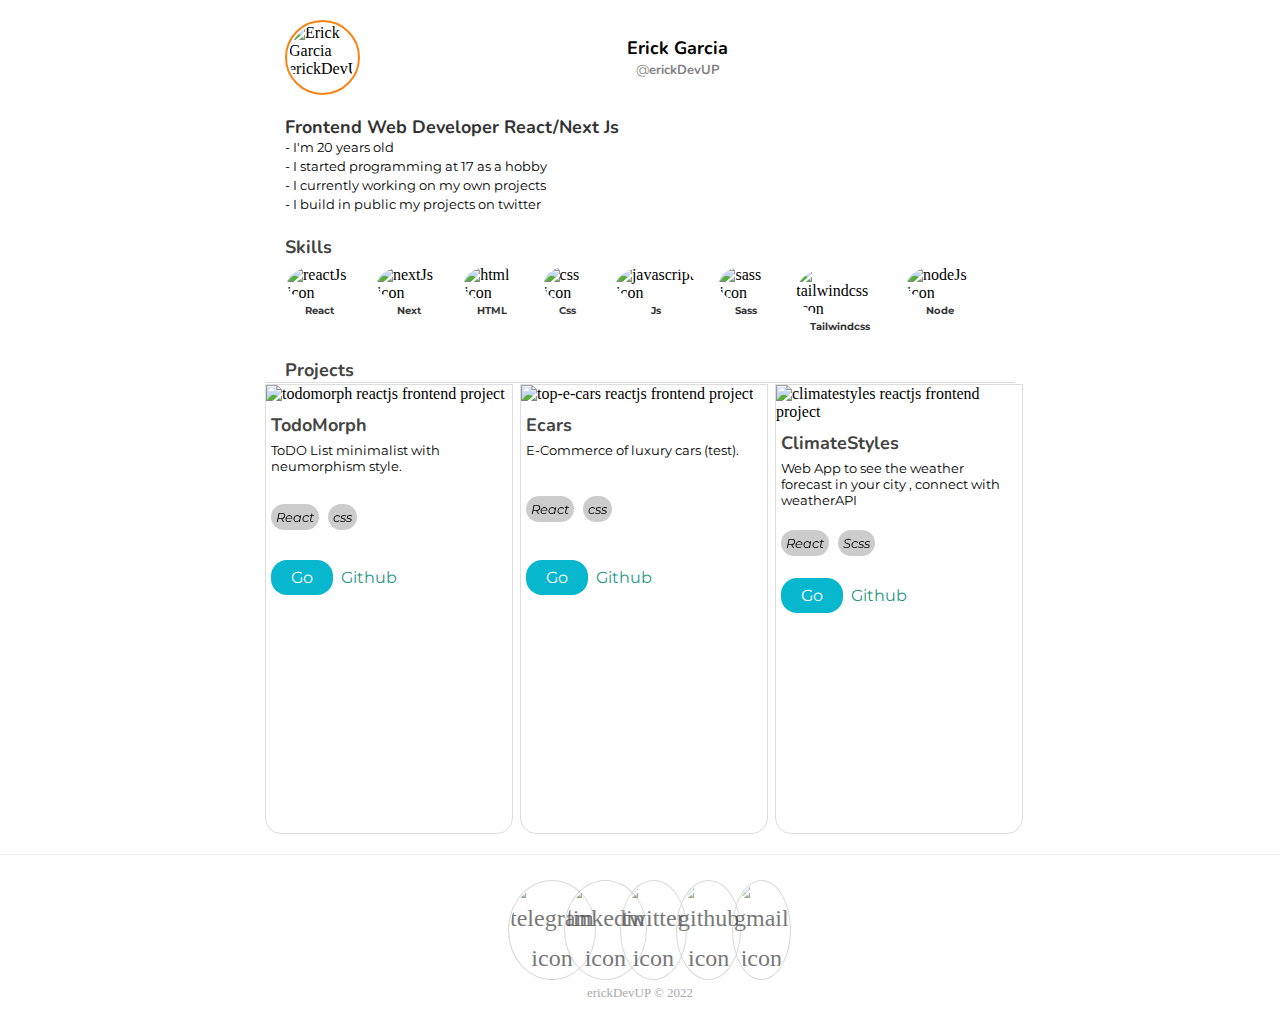
==== src/index.html @ c4a191a3 "upload my portfolio" ====
<!DOCTYPE html>
<html lang="en">
  <head>
    <meta charset="UTF-8" />
    <meta name="viewport" content="width=device-width, initial-scale=1.0" />
    <meta name="description" content="I'm Erick Garcia aka erickDevUP, I'm frontend web developer with react and nextJs ">
    <meta name="keywords" content="erickDevUP"/>
    <meta name='copyright' content="erickDevUP">
    <meta name='author' content="erickDevUP">
    <meta name='robots' content="index"/>
    <meta name='robots' content="follow">

    <meta property="og:type" content="website">
    <meta property="og:url" content="https://erickdevup.netlify.app">
    <meta property="og:title" content="erickDevUP">
    <meta property="og:description" content="I'm Erick Garcia aka erickDevUP, I'm frontend web developer with react and nextJs">
    <meta property="og:image" content="https://erickdevup.netlify.app/assets/I.jpg">

    <meta property="twitter:card" content="summary_large_image"/>
    <meta property="twitter:url" content="https://erickdevup.netlify.app">
    <meta property="twitter:site" content="@erickdevup"/>
    <meta property="twitter:title" content="Erick Garcia"/>
    <meta property="twitter:description" content="Soy frontend web developer 😁
    React  😍"/>
    <meta property="twitter:image" content="https://erickdevup.netlify.app/assets/I.jpg"/>


    <meta http-equiv="X-UA-Compatible" content="ie=edge" />
    <link href="https://emoji-css.afeld.me/emoji.css" rel="stylesheet">

    <link rel="stylesheet" href="styles.css" />

    <link rel="apple-touch-icon" sizes="180x180" href="https://erickdevup.netlify.app/assets/ih.ico">

    <link rel="preconnect" href="https://fonts.googleapis.com">
    <link rel="preconnect" href="https://fonts.gstatic.com" crossorigin>
    <link href="https://fonts.googleapis.com/css2?family=Nunito:wght@400&display=swap" rel="stylesheet">
    <link href="https://fonts.googleapis.com/css2?family=Montserrat:wght@300&display=swap" rel="stylesheet"> 
    
    <link rel="icon" type="image/svg+xml" href="https://erickdevup.netlify.app/assets/ih.ico" />
    
    <title>erickDevUP</title>
  </head>

  <body>
    <main>
      <section class="myInfo">
        <div class="divPincipalInfo">
          <img class="photo" src="https://erickdevup.netlify.app/assets/I.jpg" alt="Erick Garcia erickDevUP" />

          <div class="divNames">
            <h1>Erick Garcia</h1>
            <span>@</span><h1 class="namePerfil">erickDevUP</h1>
          </div>
        </div>

        <div class="divMyself">
          <h2>Frontend Web Developer React/Next Js</h2>
          <ul>
            <li>- I'm 20 years old <i class="em em-adult" aria-role="presentation" aria-label="ADULT"></i></li>
            <li>- I started programming at 17 as a hobby <i class="em em-clock12" aria-role="presentation" aria-label="CLOCK FACE TWELVE OCLOCK"></i></li>            
            <li>- I currently working on my own projects <i class="em em-computer" aria-role="presentation" aria-label="PERSONAL COMPUTER"></i></li>
            <li>- I build in public my projects on twitter <i class="em em-iphone" aria-role="presentation" aria-label="MOBILE PHONE"></i></li>
            <!--<li>-  <i class="em em-black_square_button" aria-role="presentation" aria-label="BLACK SQUARE BUTTON"></i><i class="em em-chains" aria-role="presentation" aria-label=""></i><i class="em em-black_square_for_stop" aria-role="presentation" aria-label=""></i></li>-->
          </ul>
        </div>
      </section>

      <section class="mySkills">
        <h3>Skills</h3>
        <div class="containerSkills">
          <div class="divSkills">
            <img src="https://erickdevup.netlify.app/assets/reactjs.png" alt="reactJs icon" />

            <a href="https://reactjs.org/" target="_blank" rel="noopener noreferrer"><h4>React</h4></a>
          </div>
          <div class="divSkills">
            <img src="https://erickdevup.netlify.app/assets/nextjs.png" alt="nextJs icon" />

            <a href="https://nextjs.org/" target="_blank" rel="noopener noreferrer"><h4>Next</h4></a>
          </div>
          <div class="divSkills">
            <img src="https://erickdevup.netlify.app/assets/HTML.png" alt="html icon" />

            <a href="https://developer.mozilla.org/es/docs/Web/HTML" target="_blank" rel="noopener noreferrer"><h4>HTML</h4></a>
          </div>
          <div class="divSkills">
            <img src="https://erickdevup.netlify.app/assets/CSS.png" alt="css icon" />

            <a href="https://developer.mozilla.org/es/docs/Web/CSS" target="_blank" rel="noopener noreferrer"><h4>Css</h4></a>
          </div>
          <div class="divSkills">
            <img src="https://erickdevup.netlify.app/assets/JS.png" alt="javascript icon" />

            <a href="https://developer.mozilla.org/es/docs/Web/JavaScript" target="_blank" rel="noopener noreferrer"><h4>Js</h4></a>
          </div>
          <div class="divSkills">
            <img src="https://erickdevup.netlify.app/assets/sass.png" alt="sass icon" />
            <a href="https://sass-lang.com/" target="_blank" rel="noopener noreferrer"><h4>Sass</h4></a>
          </div>
          <div class="divSkills">
            <img src="https://erickdevup.netlify.app/assets/tailwindcss.png" alt="tailwindcss icon" />

            <a href="https://tailwindcss.com/" target="_blank" rel="noopener noreferrer"><h4>Tailwindcss</h4></a>
          </div>
          <div class="divSkills">
            <img src="https://erickdevup.netlify.app/assets/nodeJS.png" alt="nodeJs icon" />

            <a href="https://nodejs.org" target="_blank" rel="noopener noreferrer"><h4>Node</h4></a>
          </div>
          </div>
        </div>
      </section>

      <section class="myPortfolio">
        <h3>Projects</h3>
        <div class="contanerProyects">
          <div class="divProject">
            <a href="https://todomorph.netlify.app/" target="_blank" rel="noopener noreferrer">
              <img class="imgProject" src="https://erickdevup.netlify.app/assets/TodoList.png" alt="todomorph reactjs frontend project" />
            </a>
            <div class="infoProject">
              <div class="projectDesc">
                <h4 class="nameProject">TodoMorph</h4>
                <p class="descriptionProject">
                  ToDO List minimalist with neumorphism style.
                </p>
              </div>
              <div class="stack">
                <i>React</i>
                <i>css</i>
              </div>
              <div class="linksProject">
                <a
                  class="linkDeploy"
                  href="https://todomorph.netlify.app/"
                  target="_blank"
                  rel="noopener noreferrer"
                  >Go</a
                >
                <a class="linkRepo" target="_blank" href="https://github.com/erickDevUp/todo-list-new">Github</a>
              </div>
            </div>
          </div>
          <div class="divProject">
            <a href="https://top-e-cars.netlify.app/" target="_blank" rel="noopener noreferrer">
              <img class="imgProject" src="https://erickdevup.netlify.app/assets/eCars.png" alt="top-e-cars reactjs frontend project" />
            </a>
            <div class="infoProject">
              <div class="projectDesc">
                <h4 class="nameProject">Ecars</h4>
                <p class="descriptionProject">
                  E-Commerce of luxury cars (test).
                </p>
              </div>
              <div class="stack">
                <i>React</i>
                <i>css</i>
              </div>
              <div class="linksProject">
                <a
                  class="linkDeploy"
                  href="https://top-e-cars.netlify.app/"
                  target="_blank"
                  rel="noopener noreferrer"
                  >Go</a
                >
                <a class="linkRepo" target="_blank" href="https://github.com/erickDevUp/carsecommerce">Github</a>
              </div>
            </div>
          </div>
          <div class="divProject">
            <a href="https://climatestyles.netlify.app/" target="_blank" rel="noopener noreferrer">
              <img class="imgProject" src="https://erickdevup.netlify.app/assets/ClimateStyle.png" alt="climatestyles reactjs frontend project" style="object-position: center;"/>
            </a>
            <div class="infoProject">
              <div class="projectDesc">
                <h4 class="nameProject">ClimateStyles</h4>
                <p class="descriptionProject">
                  Web App to see the weather forecast in your city , connect with weatherAPI
                </p>
              </div>
              <div class="stack">
                <i>React</i>
                <i>Scss</i>
              </div>
              <div class="linksProject">
                <a
                  class="linkDeploy"
                  href="https://climatestyles.netlify.app/"
                  target="_blank"
                  rel="noopener noreferrer"
                  >Go</a
                >
                <a class="linkRepo" target="_blank" href="https://github.com/erickDevUp/seeYouClimate">Github</a>
              </div>
            </div>
          </div>
        </div>
      </section>
    </main>
    <footer class="footer-basic">
      <div class="social">
        <a href="https://t.me/erickDevUp" target="_blank"><img src='https://erickdevup.netlify.app//assets/telegram.png'class="icon " alt='telegram icon'></img></a
        ><a href="https://linkedin.com/in/erickdevup" target="_blank"><img src='https://erickdevup.netlify.app//assets/linkedin.png' class="icon" alt='linkedin icon'></img></a
        ><a href="https://twitter.com/erickdevup/" target="_blank"><img src='https://erickdevup.netlify.app//assets/twitter (2).png' class="icon" alt='twitter icon'></img></a
        ><a href="https://github.com/erickDevUp/" target="_blank"><img src='https://erickdevup.netlify.app//assets/github.png' class="icon " alt='github icon'></img></a
        ><a href="mailto:erickdevup@gmail.com"><img src='https://erickdevup.netlify.app//assets/email.png' class="icon" alt='gmail icon'></img></a>
        
      </div>

      <p class="copyright">erickDevUP © 2022</p>
      
    </footer>
  </body>
</html>
---- src/styles.css ----
*{
    box-sizing: border-box;
    outline: none;
    padding: 0;
    margin: 0;
}
a, a:hover, a:focus, a:active {
  text-decoration: none;
  color: inherit;
}

main{    
    margin: auto;
    max-width: 750px;
    display: flex;
    flex-direction: column;
    justify-items: center;
    align-items: center;

}

.footer-basic {
    padding:25px 0;
    background-color:#ffffff;
    color:#4b4c4d;
    border-top: 1px solid #f0f0f0;
  }
  
  .footer-basic .social {
    text-align:center;
  }
  
  .footer-basic .social > a {
    font-size:24px;
    width:40px;
    height:40px;
    line-height:40px;
    display:inline-block;
    text-align:center;
    border-radius:50%;
    margin:0 8px;
    color:inherit;
    opacity:0.75;
  }
  
  .footer-basic .social > a:hover {
    opacity:0.9;
  }
  
  .footer-basic .copyright {
    margin-top:15px;
    text-align:center;
    font-size:13px;
    color:#aaa;
    margin-bottom:0;
  }
  
  .icon{
    object-fit: cover;
    width: 40px;
    height: 40px;
    border-radius: 50%;
    padding: 1px;
    border:1px solid #ccc;
  }


  /************************************* MY INFO *************************************/
  .myInfo{
    width: 100%;
    display: flex;
    flex-direction: column;
    padding: 20px 20px 0 20px;
}
.divPincipalInfo{
    display: flex;
    align-items: center;  
    margin-bottom: 20px;   
    
}
.photo{
    width: 75px;
    height: 75px;
    padding: 2px;
    border-radius: 50%;
    object-fit: cover;
    border: 2px solid #fc8313;
    
}
.divNames{
    
    margin: auto;
    text-align: center;
}
.divNames h1{
    font-size: large;
    font-family: 'Nunito', sans-serif;
}
.divNames h4{
    font-size: small;
    opacity: .5;
    font-family:'Edu TAS Beginner', cursive;
}
.divNames span, .namePerfil{
    opacity: 0.5;
    font-size: small !important;
    display: inline-block;
    font-family: 'Montserrat', sans-serif;
}

.divMyself{
    display: flex;
    flex-direction: column;
    text-align: left;

}
.divMyself ul li{
    list-style: none;
    font-size: small;
    margin-bottom: 3px;font-family: 'Montserrat', sans-serif;
}
h2{
    
    font-size: large;
    font-family: 'Nunito', sans-serif;
    opacity: .8;
}



  
  /************************************* MY portfolio *************************************/
  .myPortfolio{
    width: 100%;
    display: flex;
    flex-direction: column;
    padding: 20px 0;

}

.myPortfolio h3{
    font-family: 'Nunito', sans-serif;
    font-size: large;
    width: 100%;
    color: #444;
    margin-bottom: 1px;
    border-bottom: 1px solid #ddd;
    padding:  0 20px;
}

.contanerProyects{
    display: grid;
    width: 100%;
    grid-template-columns: 100%;
    
    grid-auto-rows: 500px;
    
    grid-row-gap: 10px;

}
.imgProject{
    width: 100%;
    height: 65%;
    object-fit: cover;
    object-position: top;
}
.infoProject{
    display: flex;
    flex-direction: column;
    justify-content: space-between;
    padding: 10px 5px;
    height: 35%;
}
.divProject
{
    
    border-bottom: 1px solid #ddd;
}
.nameProject{
    font-size: large;
    font-family: 'Nunito', sans-serif;
    margin-bottom: 5px;
    color: #444;
}
.descriptionProject{
    font-family: 'Montserrat', sans-serif;
    font-size: small;
    margin-right: 1px;
    text-align: left;
}

.linksProject{
    width: 40%;
    display: flex;
    justify-content: space-between;
    
}
.linkDeploy{
    text-decoration: none;
    color: #fff;
    background-color: #07b7ce;
    border-radius: 1rem;
    padding: 8px 20px;
}
.stack i{
    margin: 0 5px 0 0;
    padding: 5px;
    background-color: #00000033;
    backdrop-filter: blur(12px);
    -webkit-backdrop-filter: blur(12px);
    border-radius: 1rem;
    font-family: 'Montserrat', sans-serif;

    font-size: small;
}
.linksProject a{
    font-family: 'Montserrat', sans-serif;
}
.linkRepo{    
    padding: 8px;
    text-decoration: none;
    color: #279784;
}


@media only screen and (min-width:600px){
    .contanerProyects{
        grid-template-columns: 33% 33% 33%;
        
        grid-auto-rows: 450px;
        gap:1%;
        grid-row-gap: 10px;
    }
    .imgProject{
        height: 55%;
    }
    .infoProject{
        height: 45%;
    }
    .divProject
    {    
        border: 1px solid #ddd;
        border-end-end-radius: 1rem;
        border-end-start-radius: 1rem;
    }
}
  
  /************************************* MY skills *************************************/

  .mySkills{
    width: 100%;
    display: flex;
    flex-direction: column;
    padding: 20px 20px 0 20px;

}
.mySkills h3{
    font-size: large;
    width: 100%;
    color: #444;
    margin-bottom: 5px;
    font-family: 'Nunito', sans-serif;
}
.containerSkills{
    display: flex;
    overflow: auto;
}
.divSkills{
    margin: 0 20px 5px 0;
}
.divSkills img{
    width: 55px;
    height: 55px;
    padding: 2px;
    border-radius: 50%;
    object-fit: cover;
}
.divSkills h4{
    text-align: center;
    font-size: x-small;
    opacity: .8;
    font-family: 'Montserrat', sans-serif;
}
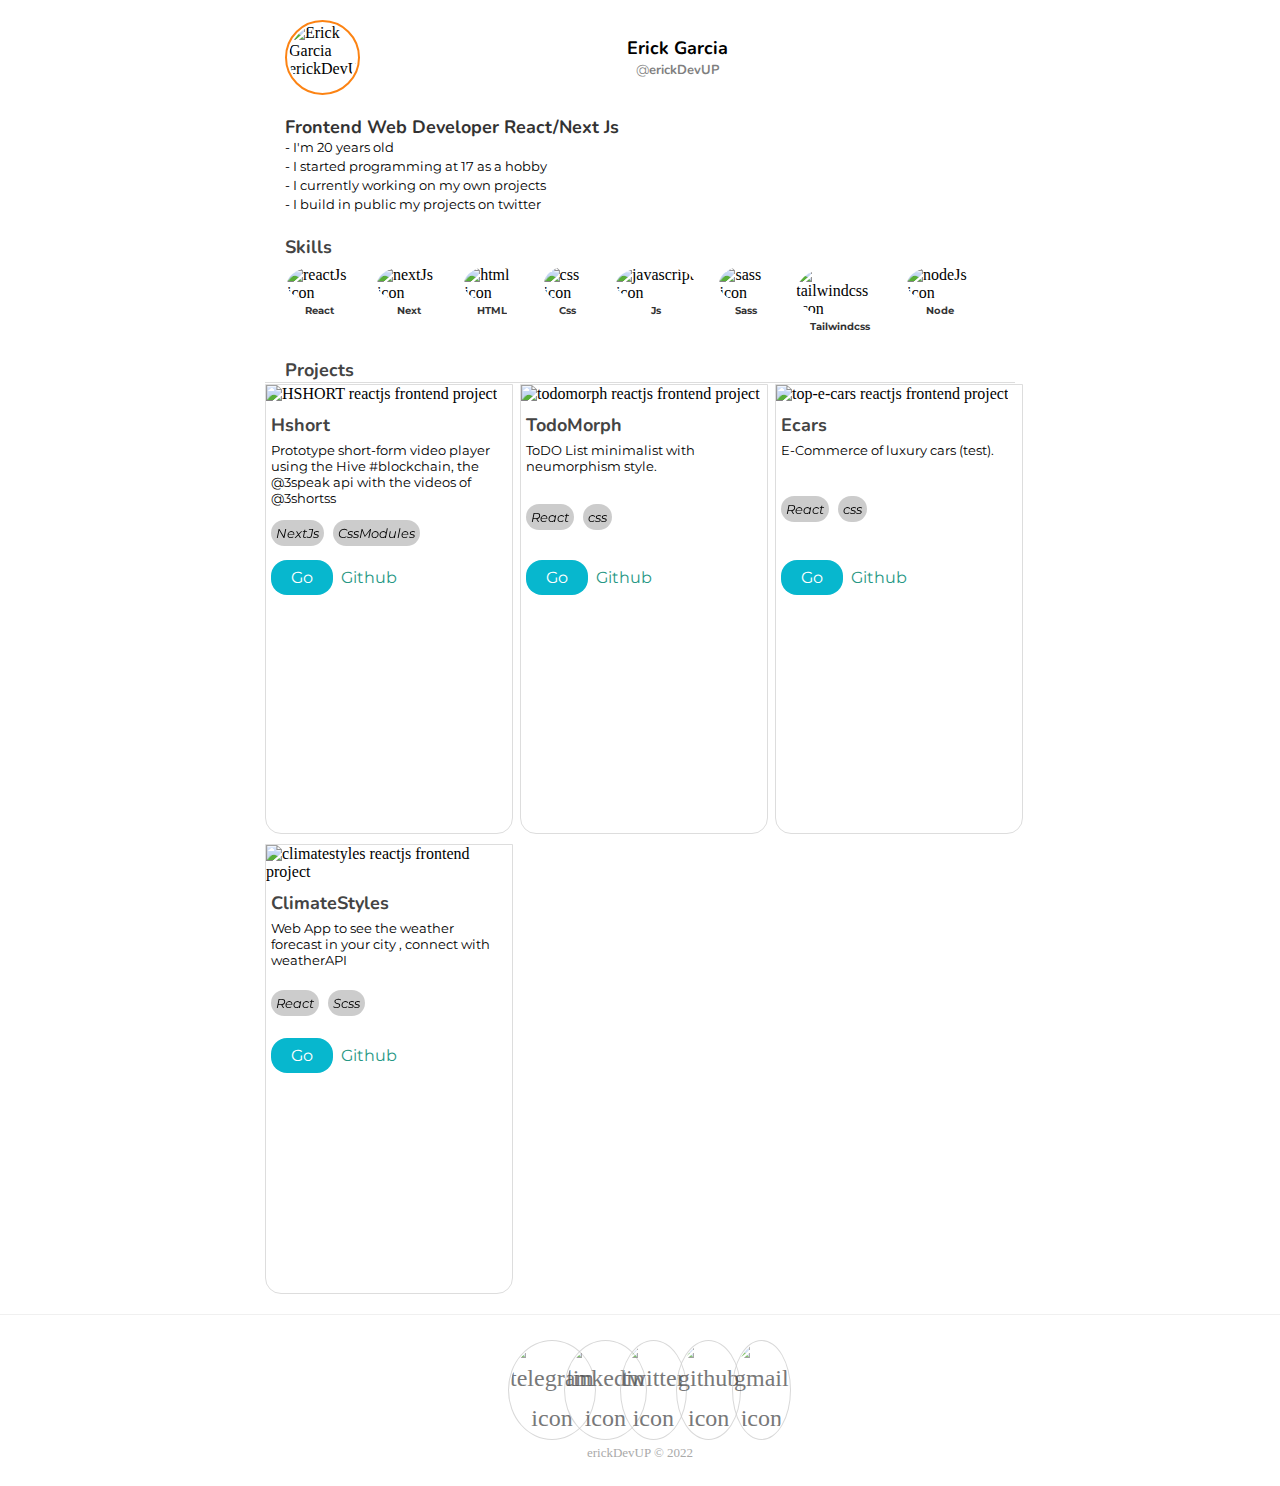
==== commit 0ccbe4c0: "add project and change seo" ====
--- a/src/index.html
+++ b/src/index.html
@@ -4,7 +4,7 @@
     <meta charset="UTF-8" />
     <meta name="viewport" content="width=device-width, initial-scale=1.0" />
     <meta name="description" content="I'm Erick Garcia aka erickDevUP, I'm frontend web developer with react and nextJs ">
-    <meta name="keywords" content="erickDevUP"/>
+    <meta name="keywords" content="erickDevUP , Erick Garcia Frontend Developer , erickDevUP Frontend React Developer,Erick Garcia Nextjs Developer, Erick Garcia Frontend web Developer ,Erick Garcia Frontend React Developer, Erick Garcia React developer , Erick Garcia web Developer , "/>
     <meta name='copyright' content="erickDevUP">
     <meta name='author' content="erickDevUP">
     <meta name='robots' content="index"/>
@@ -12,7 +12,7 @@
 
     <meta property="og:type" content="website">
     <meta property="og:url" content="https://erickdevup.netlify.app">
-    <meta property="og:title" content="erickDevUP">
+    <meta property="og:title" content="erickDevUP | Erick Garcia Frontend React Developer">
     <meta property="og:description" content="I'm Erick Garcia aka erickDevUP, I'm frontend web developer with react and nextJs">
     <meta property="og:image" content="https://erickdevup.netlify.app/assets/I.jpg">
 
@@ -39,7 +39,7 @@
     
     <link rel="icon" type="image/svg+xml" href="https://erickdevup.netlify.app/assets/ih.ico" />
     
-    <title>erickDevUP</title>
+    <title>erickDevUP | Erick Garcia Frontend React Developer</title>
   </head>
 
   <body>
@@ -115,6 +115,36 @@
       <section class="myPortfolio">
         <h3>Projects</h3>
         <div class="contanerProyects">
+          <div class="divProject">
+            <a href="https://hshort.netlify.app/feed/" target="_blank" rel="noopener noreferrer">
+              <img class="imgProject" src="https://erickdevup.netlify.app/assets/HSHORT.png" alt="HSHORT reactjs frontend project" />
+            </a>
+            <div class="infoProject">
+              <div class="projectDesc">
+                <h4 class="nameProject">Hshort</h4>
+                <p class="descriptionProject">
+                  Prototype short-form video player using the Hive #blockchain, the 
+@3speak api
+ with the videos of 
+@3shortss
+                </p>
+              </div>
+              <div class="stack">
+                <i>NextJs</i>
+                <i>CssModules</i>
+              </div>
+              <div class="linksProject">
+                <a
+                  class="linkDeploy"
+                  href="https://hshort.netlify.app/feed/"
+                  target="_blank"
+                  rel="noopener noreferrer"
+                  >Go</a
+                >
+                <a class="linkRepo" target="_blank" href="https://github.com/erickDevUp/hShorts">Github</a>
+              </div>
+            </div>
+          </div>
           <div class="divProject">
             <a href="https://todomorph.netlify.app/" target="_blank" rel="noopener noreferrer">
               <img class="imgProject" src="https://erickdevup.netlify.app/assets/TodoList.png" alt="todomorph reactjs frontend project" />
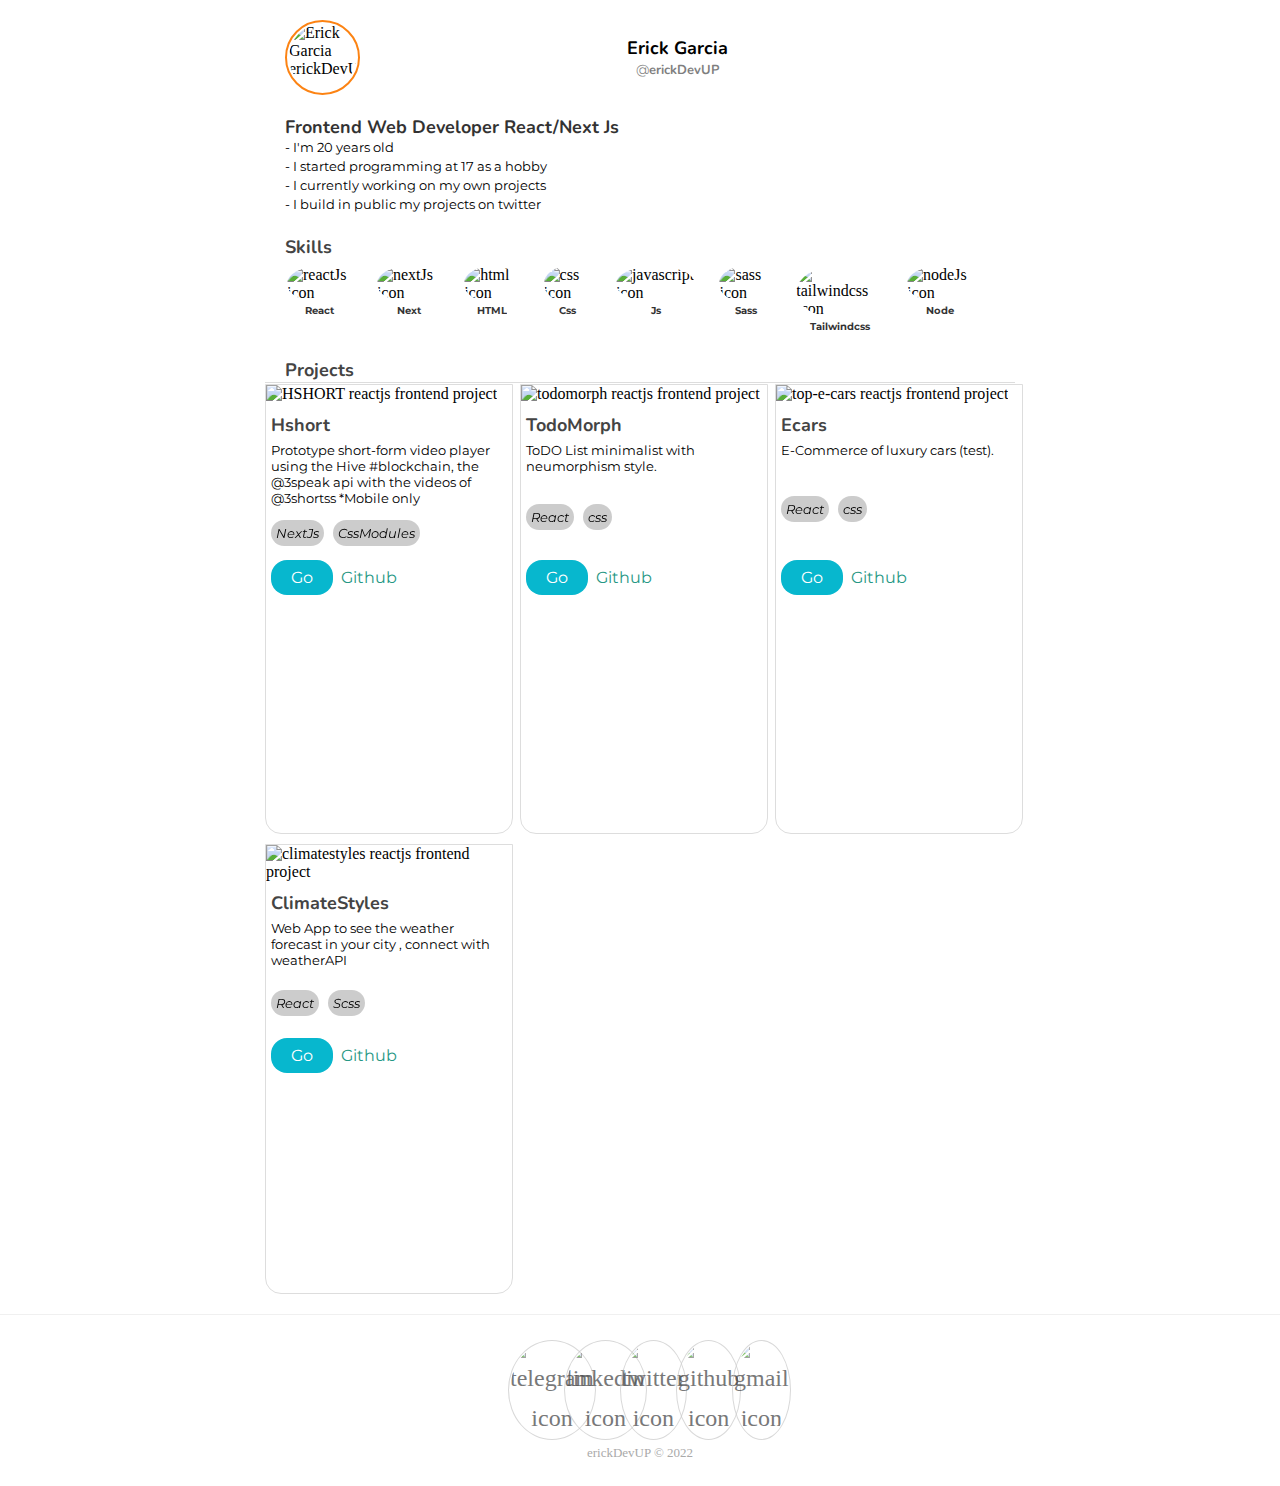
==== commit d98b21ce: "Update index.html" ====
--- a/src/index.html
+++ b/src/index.html
@@ -127,6 +127,7 @@
 @3speak api
  with the videos of 
 @3shortss
+                  *Mobile only
                 </p>
               </div>
               <div class="stack">
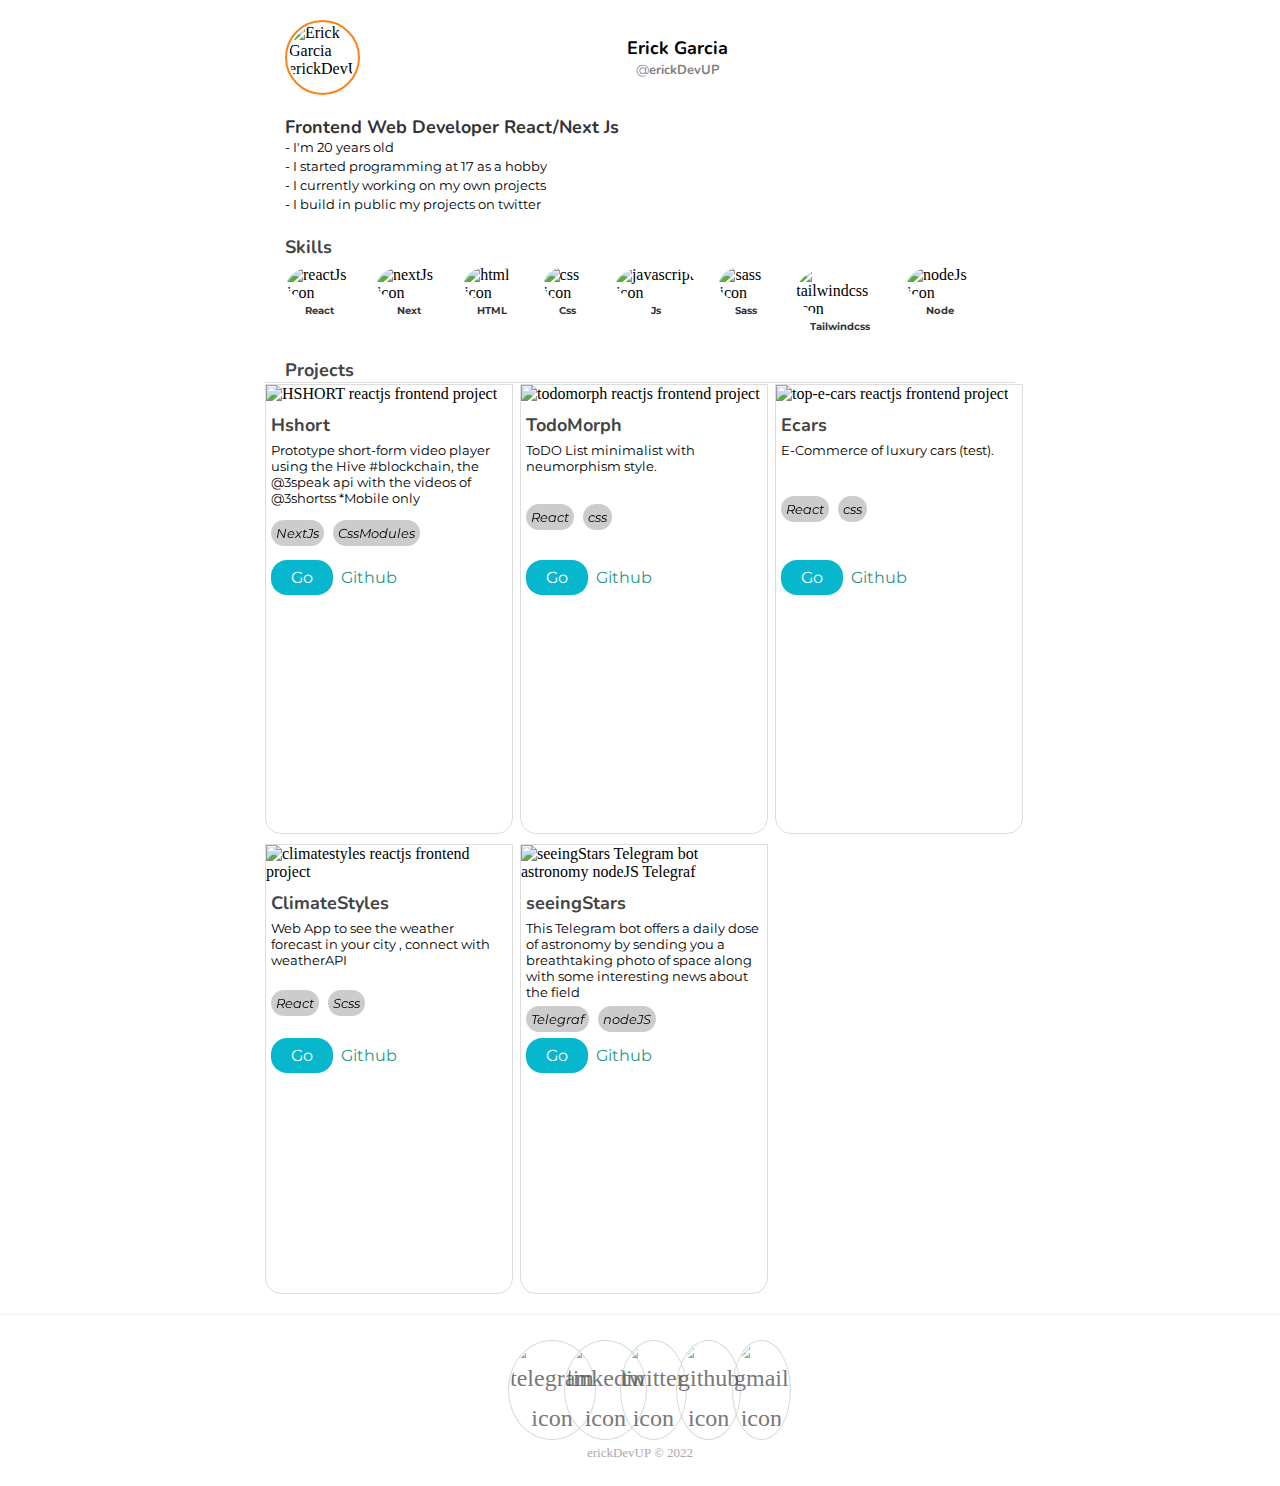
==== commit ac95b951: "add telegram bot astronomy project" ====
--- a/src/index.html
+++ b/src/index.html
@@ -1,6 +1,17 @@
 <!DOCTYPE html>
 <html lang="en">
   <head>
+    <!-- Google tag (gtag.js) -->
+<script async src="https://www.googletagmanager.com/gtag/js?id=G-5FG0PC9ZH1"></script>
+<script>
+  window.dataLayer = window.dataLayer || [];
+  function gtag(){dataLayer.push(arguments);}
+  gtag('js', new Date());
+
+  gtag('config', 'G-5FG0PC9ZH1');
+</script>
+    
+    
     <meta charset="UTF-8" />
     <meta name="viewport" content="width=device-width, initial-scale=1.0" />
     <meta name="description" content="I'm Erick Garcia aka erickDevUP, I'm frontend web developer with react and nextJs ">
@@ -224,6 +235,33 @@
                   >Go</a
                 >
                 <a class="linkRepo" target="_blank" href="https://github.com/erickDevUp/seeYouClimate">Github</a>
+              </div>
+            </div>
+          </div>
+          <div class="divProject">
+            <a href="t.me/seeingStars_bot" target="_blank" rel="noopener noreferrer">
+              <img class="imgProject" src="https://erickdevup.netlify.app/assets/seeing.jfif" alt="seeingStars Telegram bot astronomy nodeJS Telegraf" style="object-position: center;"/>
+            </a>
+            <div class="infoProject">
+              <div class="projectDesc">
+                <h4 class="nameProject">seeingStars</h4>
+                <p class="descriptionProject">
+                  This Telegram bot offers a daily dose of astronomy by sending you a breathtaking photo of space along with some interesting news about the field
+                </p>
+              </div>
+              <div class="stack">
+                <i>Telegraf</i>
+                <i>nodeJS</i>
+              </div>
+              <div class="linksProject">
+                <a
+                  class="linkDeploy"
+                  href="https://t.me/seeingStars_bot"
+                  target="_blank"
+                  rel="noopener noreferrer"
+                  >Go</a
+                >
+                <a class="linkRepo" target="_blank" href="https://github.com/erickDevUp/telegram-bot-Astronomy">Github</a>
               </div>
             </div>
           </div>
